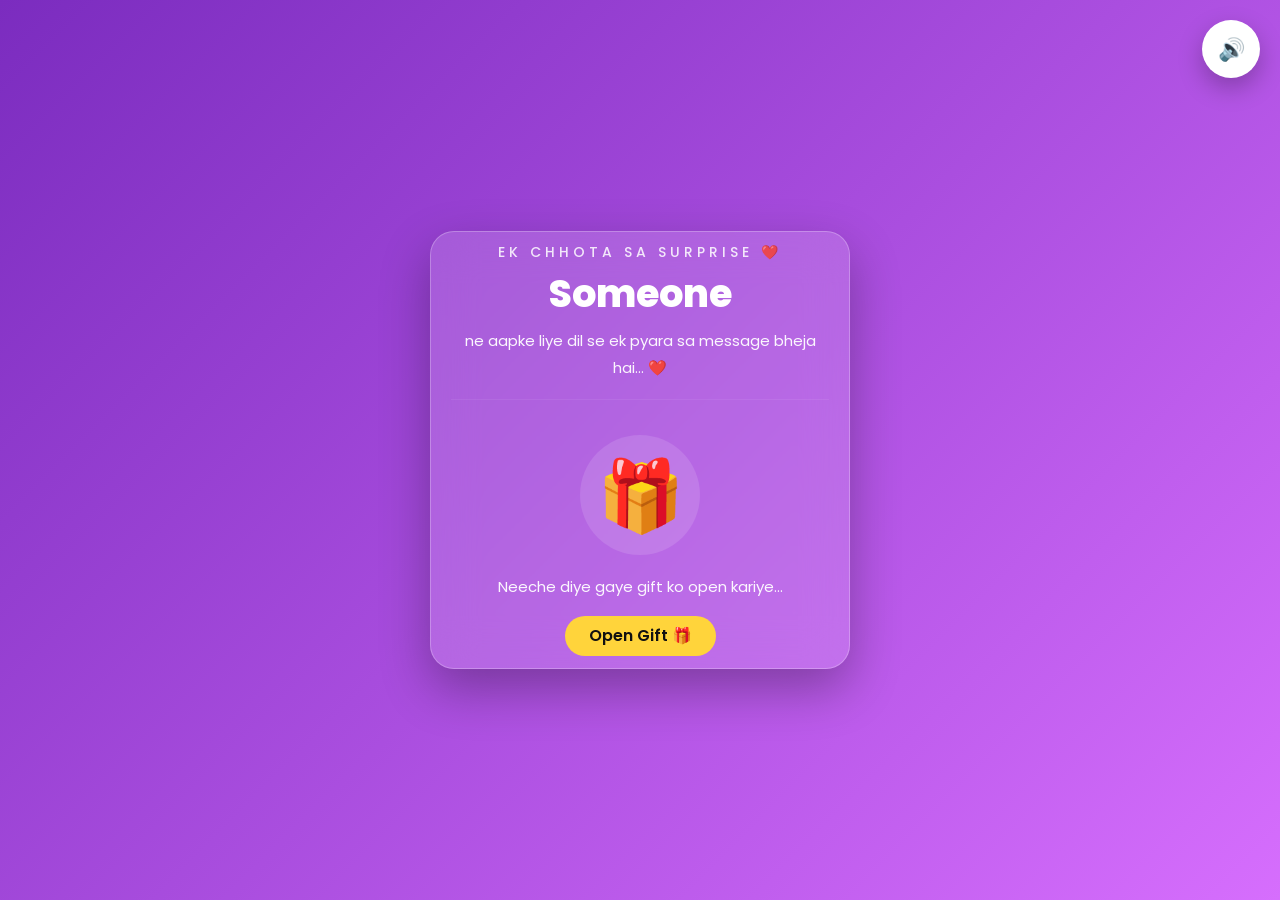
==== proposal.html @ 1f81551a "updates" ====
<!DOCTYPE html>
<html lang="en">

<head>

<meta charset="UTF-8">

<meta name="viewport" content="width=device-width, initial-scale=1.0">

<title>Will You Be Mine ❤️</title>

<!-- Bootstrap -->

<link href="https://cdn.jsdelivr.net/npm/bootstrap@5.3.3/dist/css/bootstrap.min.css" rel="stylesheet">

<!-- Bootstrap Icons -->

<link href="https://cdn.jsdelivr.net/npm/bootstrap-icons@1.11.3/font/bootstrap-icons.css" rel="stylesheet">

<!-- Google Font -->

<link href="https://fonts.googleapis.com/css2?family=Poppins:wght@300;400;500;600;700;800&display=swap" rel="stylesheet">

<!-- CSS -->

<link rel="stylesheet" href="css/proposal.css">

</head>

<body>

<!-- Floating Hearts -->

<div class="floating-hearts">

<span>❤️</span>

<span>💕</span>

<span>💖</span>

<span>💘</span>

<span>💗</span>

<span>💝</span>

</div>


  <button id="musicBtn" class="btn btn-light rounded-circle music-btn">
    🔊
</button>
<!-- Main -->

<div class="container">

<div class="row justify-content-center align-items-center min-vh-100">

<div class="col-12 px-3">

<div class="proposal-card text-center">


<h6 class="text-uppercase">
Ek Chhota Sa Surprise ❤️
</h6>

<h1 id="senderName">

Someone

</h1>

<p class="mt-2 mb-2">
 ne aapke liye dil se ek pyara sa message bheja hai... ❤️
</p>

<hr>

<div class="gift-box">

🎁

</div>

<p>
Neeche diye gaye gift ko open kariye...
</p>

<button

class="btn btn-warning rounded-pill px-4 py-2"

id="giftBtn">

Open Gift 🎁

</button>

<!-- Love Letter -->
<div id="loveLetter" class="love-letter" style="display:none;">

    <div class="letter-paper">

        <h3>💌 Ek Chitthi Sirf Tumhare Liye</h3>

        <div id="letterMessage" class="letter-message"></div>

        <button id="continueBtn"
                class="btn btn-danger rounded-pill mt-4"
                style="display:none;">
            ❤️ Aage Padhiye
        </button>

    </div>

</div>

<!-- Hidden Proposal -->

<div

id="proposalArea"

style="display:none;">

<h2 class="mt-3">

🌹 Kya Tum Meri Zindagi Ka Hissa Banogi?

</h2>

<p>

Mujhe nahi pata kal kya hoga,
lekin itna zaroor pata hai ki
main har kal me tumhe apne saath dekhna chahta hoon... ❤️🥹

</p>

<div class="mt-2">

<button

class="btn btn-success px-4 py-2"

id="yesBtn">

😍 YES

</button>

<button

class="btn btn-danger px-4 py-2 ms-2"

id="noBtn">

🙈 NO

</button>

<p id="noMessage" class="mt-3 text-warning fw-bold" style="display:none;"></p>

</div>

</div>

</div>

</div>

</div>

</div>

</div>



<!-- Success Modal -->

<div

class="modal fade"

id="successModal"

tabindex="-1">

<div class="modal-dialog modal-dialog-centered">

<div class="modal-content border-0 rounded-5">

<div class="modal-body text-center p-5">

<h1>

🎉

</h1>

<h2>

Dil Khush Kar Diya ❤️

</h2>

<p>

Aapne

<span id="senderAgain">
Someone
</span>

ko duniya ka
sabse khush insaan bana diya. 🥰❤️

</p>

<button

class="btn btn-primary rounded-pill"

data-bs-dismiss="modal">

Close

</button>

<hr class="my-4">

<p class="fw-semibold mb-3">
❤️ Kya aap bhi kisi apne khaas insaan ko ye surprise bhejna chahte hain?
</p>

<button
id="shareBtn"
class="btn btn-outline-danger rounded-pill px-4">

💝 Create Your Own Surprise

</button>

</div>

</div>

</div>

</div>

<!-- Bootstrap -->

<script src="https://cdn.jsdelivr.net/npm/bootstrap@5.3.3/dist/js/bootstrap.bundle.min.js"></script>

<!-- Background Music -->
<audio id="bgMusic" loop>
    <source src="assets/images/music/Jeene Laga Hoon(KoshalWorld.Com).mp3" type="audio/mpeg">
</audio>

<!-- JS -->

<script src="js/proposal.js"></script>

</body>

</html>
---- css/proposal.css ----
/* ==========================================
   GOOGLE FONT
========================================== */
@import url("https://fonts.googleapis.com/css2?family=Poppins:wght@300;400;500;600;700;800&display=swap");

/* ==========================================
   RESET
========================================== */
*{
    margin:0;
    padding:0;
    box-sizing:border-box;
    font-family:'Poppins',sans-serif;
}

html{
    scroll-behavior:smooth;
}

body{
    min-height:100vh;
    overflow-x:hidden;
    color:#fff;
    display:flex;
    justify-content:center;
    align-items:center;
    position:relative;

    background:linear-gradient(
        -45deg,
        #ff4d6d,
        #ff758f,
        #ff8fab,
        #d66efd,
        #7b2cbf
    );

    background-size:400% 400%;
    animation:bgMove 15s ease infinite;
}

@keyframes bgMove{

    0%{
        background-position:0% 50%;
    }

    50%{
        background-position:100% 50%;
    }

    100%{
        background-position:0% 50%;
    }

}

/* ==========================================
   CONTAINER
========================================== */

.container{
    position:relative;
    z-index:5;
}

/* ==========================================
   CARD
========================================== */

.proposal-card{

    width:100%;
    max-width:420px;
    margin:auto;

   padding:12px 20px;

    border-radius:24px;

    overflow:hidden;

    background:rgba(255,255,255,.14);

    border:1px solid rgba(255,255,255,.25);

    backdrop-filter:blur(22px);
    -webkit-backdrop-filter:blur(22px);

    box-shadow:
        0 20px 50px rgba(0,0,0,.30);

    transition:.35s ease;

}

.proposal-card:hover{

    transform:translateY(-8px);

    box-shadow:
        0 30px 60px rgba(0,0,0,.40);

}

/* ==========================================
   HEADING
========================================== */

h6{

    text-transform:uppercase;

    letter-spacing:4px;

    font-size:14px;

    opacity:.85;

}

#senderName{

    font-size:38px;

    font-weight:800;

    margin:10px 0;

    color:#fff;

    animation:nameGlow 2s infinite alternate;

}

@keyframes nameGlow{

    from{

        text-shadow:
        0 0 8px white;

    }

    to{

        text-shadow:
        0 0 15px white,
        0 0 30px hotpink;

    }

}

.proposal-card p{

    font-size:15px;

    line-height:1.8;

    opacity:.95;

}

/* ==========================================
   DIVIDER
========================================== */

hr{

    border:none;

    height:1px;

    background:rgba(255,255,255,.25);

    margin:18px 0;

}

/* ==========================================
   GIFT
========================================== */

.gift-box{

    position:relative;

    font-size:70px;

    cursor:pointer;

    margin:25px 0;

    display:inline-block;

    animation:giftBounce 2s infinite;

}

.gift-box::after{

    content:"";

    position:absolute;

    left:50%;
    top:50%;

    transform:translate(-50%,-50%);

    width:120px;
    height:120px;

    border-radius:50%;

    background:rgba(255,255,255,.12);

    animation:giftGlow 2s infinite;

    z-index:-1;

}

@keyframes giftBounce{

    0%{

        transform:translateY(0);

    }

    50%{

        transform:translateY(-12px);

    }

    100%{

        transform:translateY(0);

    }

}

@keyframes giftGlow{

    0%{

        transform:translate(-50%,-50%) scale(1);

        opacity:.5;

    }

    100%{

        transform:translate(-50%,-50%) scale(1.7);

        opacity:0;

    }

}

/* ==========================================
   BUTTONS
========================================== */

.btn{

    border:none;

    border-radius:50px;

    font-weight:600;

    padding:12px 28px;

    transition:.35s ease;

}

.btn-warning{

    background:#ffd43b;
    color:#111;

}

.btn-warning:hover{

    transform:translateY(-3px);

    box-shadow:0 15px 30px rgba(255,212,59,.45);

}

.btn-success{

    background:#16c784;

}

.btn-success:hover{

    transform:translateY(-4px);

    box-shadow:0 15px 35px rgba(22,199,132,.45);

}

.btn-danger{

    background:#ff4d6d;

}

.btn-danger:hover{

    transform:translateY(-4px);

    box-shadow:0 15px 35px rgba(255,77,109,.45);

}

/* ==========================================
   PROPOSAL AREA
========================================== */

#proposalArea{

    margin-top:25px;

    animation:fadeUp .7s ease;

}

#proposalArea h2{

    font-size:34px;

    font-weight:700;

    line-height:1.3;

    margin-bottom:15px;

}

#proposalArea p{

    font-size:16px;

    margin-bottom:25px;

}

@keyframes fadeUp{

    from{

        opacity:0;

        transform:translateY(40px);

    }

    to{

        opacity:1;

        transform:translateY(0);

    }

}

/* ==========================================
   YES / NO BUTTON
========================================== */

#yesBtn,
#noBtn{

    min-width:135px;

    margin:8px;

    font-size:16px;

}

#yesBtn:hover{

    transform:scale(1.06);

}

#noBtn:hover{

    transform:scale(1.06);

}

/* ==========================================
   ACTIVE EFFECT
========================================== */

.btn:active{

    transform:scale(.96);

}
/* ==========================================
   FLOATING HEARTS
========================================== */

.floating-hearts{

    position:fixed;
    inset:0;

    width:100%;
    height:100%;

    pointer-events:none;
    overflow:hidden;

    z-index:0;

}

.floating-hearts span{

    position:absolute;

    bottom:-100px;

    font-size:28px;

    opacity:.8;

    animation:heartFloat linear infinite;

    filter:drop-shadow(0 0 10px rgba(255,255,255,.5));

}

.floating-hearts span:nth-child(1){

    left:6%;
    animation-duration:9s;

}

.floating-hearts span:nth-child(2){

    left:20%;
    font-size:34px;
    animation-duration:13s;

}

.floating-hearts span:nth-child(3){

    left:37%;
    animation-duration:11s;

}

.floating-hearts span:nth-child(4){

    left:55%;
    font-size:30px;
    animation-duration:14s;

}

.floating-hearts span:nth-child(5){

    left:74%;
    animation-duration:10s;

}

.floating-hearts span:nth-child(6){

    left:90%;
    font-size:34px;
    animation-duration:15s;

}

@keyframes heartFloat{

    0%{

        transform:translateY(0) rotate(0deg);

        opacity:0;

    }

    20%{

        opacity:.9;

    }

    100%{

        transform:translateY(-120vh) rotate(360deg);

        opacity:0;

    }

}

/* ==========================================
   MUSIC BUTTON
========================================== */

.music-btn{

    position:fixed;

    top:20px;
    right:20px;

    width:58px;
    height:58px;

    border:none;

    border-radius:50%;

    display:flex;
    align-items:center;
    justify-content:center;

    font-size:22px;

    background:white;

    color:#ff4d6d;

    box-shadow:0 10px 25px rgba(0,0,0,.25);

    z-index:9999;

}

.music-btn:hover{

    transform:rotate(15deg) scale(1.1);

}

/* ==========================================
   MODAL
========================================== */

.modal-dialog{

    max-width:420px;

}

.modal-content{

    border:none;

    border-radius:28px;

    background:rgba(255,255,255,.96);

    backdrop-filter:blur(18px);

}

.modal.fade .modal-dialog{

    transform:scale(.7);

    transition:.35s;

}

.modal.show .modal-dialog{

    transform:scale(1);

}

.modal-body{

    padding:40px 25px;

}

.modal-body h1{

    font-size:70px;

    animation:heartBeat 1.4s infinite;

}

.modal-body h2{

    color:#ff2d55;

    font-weight:800;

    margin:15px 0;

}

.modal-body p{

    color:#444;

    font-size:16px;

    line-height:1.7;

}

.modal-body .btn{

    margin-top:18px;

    width:100%;

}

/* ==========================================
   RESPONSIVE
========================================== */

@media(max-width:992px){

    .proposal-card{

        max-width:560px;

    }

}

@media(max-width:768px){

    .proposal-card{

        width:90%;

        max-width:520px;

        padding:12px 20px;

        border-radius:24px;

    }

    #senderName{

        font-size:32px;

    }

    .heart{

        font-size:65px;

    }

    .gift-box{

        font-size:60px;

    }

    #proposalArea h2{

        font-size:24px;

    }

       .mt-2{
        display:flex;
        justify-content:center;
        align-items:center;
        gap:12px;
        flex-wrap:nowrap;
    }

    #yesBtn,
    #noBtn{

        width:48%;

        margin:0;

        font-size:18px;

        padding:12px 0;

    }

    .music-btn{

        width:52px;
        height:52px;

        top:15px;
        right:15px;

    }

}

@media(max-width:480px){

    .container{

        padding:15px;

    }

    .proposal-card{

        width:460px;

        padding:12px 18px;

    }

    h6{

        font-size:12px;

        letter-spacing:2px;

    }

    #senderName{

        font-size:28px;

    }

    .proposal-card p{

        font-size:14px;

    }

    .heart{

        font-size:58px;

    }

    .gift-box{

        font-size:55px;

    }

    #proposalArea h2{

        font-size:18px;

    }

}

/* ==========================================
   DARK MODE
========================================== */

body.dark{

    background:linear-gradient(135deg,#0f172a,#111827,#1e293b);

}

body.dark .proposal-card{

    background:rgba(0,0,0,.35);

    border:1px solid rgba(255,255,255,.08);

}

body.dark .modal-content{

    background:#1c1c1c;

    color:white;

}

body.dark .modal-body p{

    color:#ddd;

}

/* ==========================================
   SMOOTH TRANSITION
========================================== */

button,
.proposal-card,
.gift-box,
.music-btn{

    transition:.35s ease;

}

@media (max-width:768px){

    body{
        overflow-x:hidden;
    }

    .container{
        width:100%;
        padding:12px;
    }

    .proposal-card{
        width:100%;
        max-width:100%;
        padding:12px 20px;
        border-radius:20px;
    }

    #proposalArea h2{
        font-size:24px;
        line-height:1.3;
    }

    .proposal-card p{
        font-size:16px;
        line-height:1.7;
    }

  
}
@media (max-width:768px){

    #proposalArea .mt-2{

        display:flex;

        justify-content:space-between;

        align-items:center;

        gap:10px;

    }

    #yesBtn{

        width:48%;

    }

    #noBtn{

        width:48%;

    }

}

/* LOVE LETTER */

.love-letter{

    display:flex;

    justify-content:center;

    align-items:center;

    animation:zoomIn .7s ease;

}

.letter-paper{

    background:#fffaf0;

    color:#333;

    width:100%;

    max-width:380px;

    padding:30px;

    border-radius:20px;

    box-shadow:0 15px 35px rgba(0,0,0,.35);

    transform-origin:top;

    animation:openLetter .8s ease;

}

.letter-paper h3{

    text-align:center;

    margin-bottom:20px;

    color:#ff2d55;

}

.letter-message{

    min-height:140px;

    font-size:18px;

    line-height:1.8;

    white-space:pre-line;

}

@keyframes openLetter{

    from{

        transform:rotateX(-90deg);

        opacity:0;

    }

    to{

        transform:rotateX(0);

        opacity:1;

    }

}

@keyframes zoomIn{

    from{

        transform:scale(.8);

        opacity:0;

    }

    to{

        transform:scale(1);

        opacity:1;

    }

}
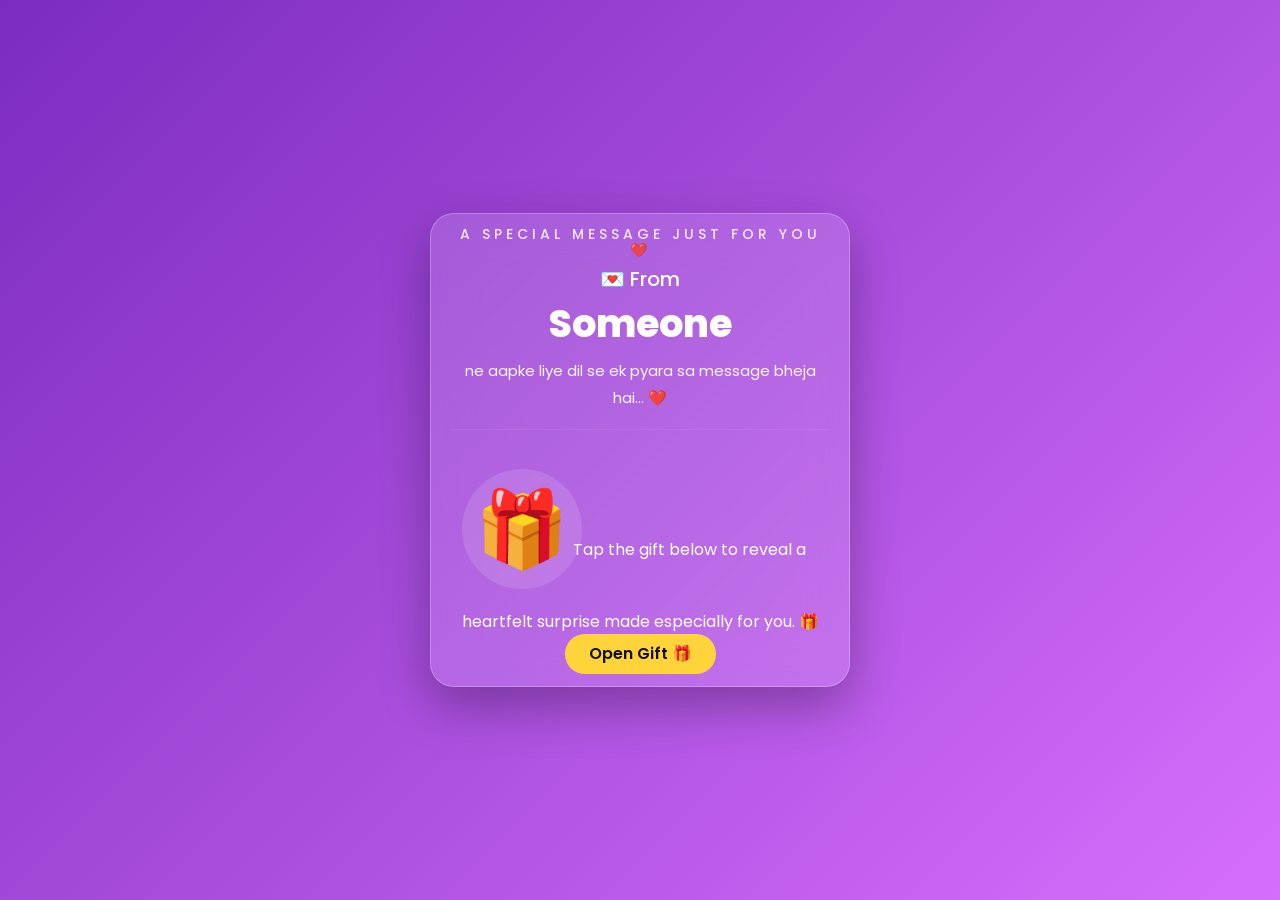
==== commit 707e179b: "updates" ====
--- a/proposal.html
+++ b/proposal.html
@@ -47,10 +47,6 @@
 
 </div>
 
-
-  <button id="musicBtn" class="btn btn-light rounded-circle music-btn">
-    🔊
-</button>
 <!-- Main -->
 
 <div class="container">
@@ -63,14 +59,18 @@
 
 
 <h6 class="text-uppercase">
-Ek Chhota Sa Surprise ❤️
+A Special Message Just For You ❤️
 </h6>
 
+<h5 class="mb-2">
+💌 From
+</h5>
+
 <h1 id="senderName">
-
-Someone
-
+Someone Special
 </h1>
+
+<h6 id="receiverName" class="mt-2 text-warning"></h6>
 
 <p class="mt-2 mb-2">
  ne aapke liye dil se ek pyara sa message bheja hai... ❤️
@@ -84,9 +84,7 @@
 
 </div>
 
-<p>
-Neeche diye gaye gift ko open kariye...
-</p>
+Tap the gift below to reveal a heartfelt surprise made especially for you. 🎁
 
 <button
 
@@ -105,7 +103,9 @@
 
         <h3>💌 Ek Chitthi Sirf Tumhare Liye</h3>
 
-        <div id="letterMessage" class="letter-message"></div>
+        <div id="customMessage"
+class="mt-4 fs-5">
+</div>
 
         <button id="continueBtn"
                 class="btn btn-danger rounded-pill mt-4"
@@ -127,15 +127,18 @@
 
 <h2 class="mt-3">
 
-🌹 Kya Tum Meri Zindagi Ka Hissa Banogi?
+🌹 Will You Always Be With Me? ❤️
 
 </h2>
 
 <p>
 
-Mujhe nahi pata kal kya hoga,
-lekin itna zaroor pata hai ki
-main har kal me tumhe apne saath dekhna chahta hoon... ❤️🥹
+Life is full of beautiful moments.
+
+I don't know what tomorrow will bring,
+but I know I want to make every tomorrow more beautiful with you.
+
+❤️
 
 </p>
 
@@ -147,7 +150,7 @@
 
 id="yesBtn">
 
-😍 YES
+💖 YES, I Will
 
 </button>
 
@@ -157,7 +160,7 @@
 
 id="noBtn">
 
-🙈 NO
+🙈 Maybe Later
 
 </button>
 
@@ -202,21 +205,15 @@
 </h1>
 
 <h2>
-
-Dil Khush Kar Diya ❤️
+Congratulations ❤️
 
 </h2>
 
 <p>
 
-Aapne
-
-<span id="senderAgain">
-Someone
-</span>
-
-ko duniya ka
-sabse khush insaan bana diya. 🥰❤️
+Today, you made someone's heart smile. ❤️
+
+May this beautiful moment always stay in your memories.
 
 </p>
 
@@ -226,7 +223,7 @@
 
 data-bs-dismiss="modal">
 
-Close
+❤️ Continue
 
 </button>
 
--- a/css/proposal.css
+++ b/css/proposal.css
@@ -186,7 +186,7 @@
 
     position:relative;
 
-    font-size:70px;
+    font-size:75px;
 
     cursor:pointer;
 
@@ -384,11 +384,12 @@
 #yesBtn,
 #noBtn{
 
+
+    margin:8px;
+
+    font-size:16px;
+
     min-width:135px;
-
-    margin:8px;
-
-    font-size:16px;
 
 }
 
@@ -440,7 +441,7 @@
 
     font-size:28px;
 
-    opacity:.8;
+    opacity:.45;
 
     animation:heartFloat linear infinite;
 
@@ -519,45 +520,6 @@
 
 }
 
-/* ==========================================
-   MUSIC BUTTON
-========================================== */
-
-.music-btn{
-
-    position:fixed;
-
-    top:20px;
-    right:20px;
-
-    width:58px;
-    height:58px;
-
-    border:none;
-
-    border-radius:50%;
-
-    display:flex;
-    align-items:center;
-    justify-content:center;
-
-    font-size:22px;
-
-    background:white;
-
-    color:#ff4d6d;
-
-    box-shadow:0 10px 25px rgba(0,0,0,.25);
-
-    z-index:9999;
-
-}
-
-.music-btn:hover{
-
-    transform:rotate(15deg) scale(1.1);
-
-}
 
 /* ==========================================
    MODAL
@@ -700,7 +662,9 @@
     #yesBtn,
     #noBtn{
 
-        width:48%;
+         flex:1;
+
+         min-width:130px;
 
         margin:0;
 
@@ -710,16 +674,6 @@
 
     }
 
-    .music-btn{
-
-        width:52px;
-        height:52px;
-
-        top:15px;
-        right:15px;
-
-    }
-
 }
 
 @media(max-width:480px){
@@ -732,11 +686,13 @@
 
     .proposal-card{
 
-        width:460px;
-
-        padding:12px 18px;
-
-    }
+    width:100%;
+
+    max-width:100%;
+
+    padding:18px;
+
+}
 
     h6{
 
@@ -754,9 +710,11 @@
 
     .proposal-card p{
 
-        font-size:14px;
-
-    }
+font-size:15px;
+
+line-height:1.8;
+
+}
 
     .heart{
 
@@ -766,15 +724,17 @@
 
     .gift-box{
 
-        font-size:55px;
+        font-size:60px;
 
     }
 
     #proposalArea h2{
 
-        font-size:18px;
-
-    }
+font-size:22px;
+
+line-height:1.4;
+
+}
 
 }
 
@@ -816,8 +776,8 @@
 
 button,
 .proposal-card,
-.gift-box,
-.music-btn{
+.gift-box
+{
 
     transition:.35s ease;
 
@@ -905,6 +865,8 @@
 
     max-width:380px;
 
+     margin:auto;
+
     padding:30px;
 
     border-radius:20px;
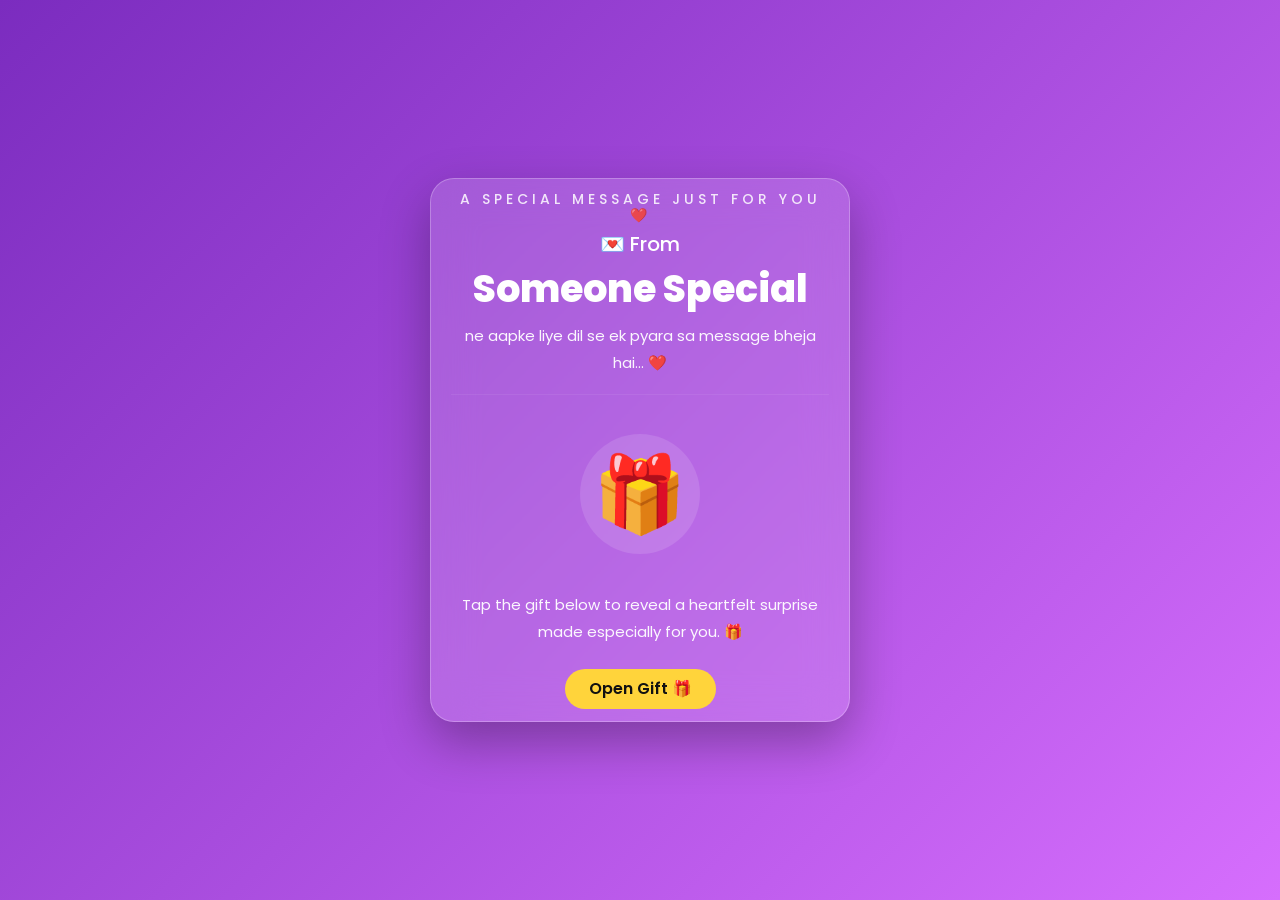
==== commit 13ed06ee: "updates" ====
--- a/proposal.html
+++ b/proposal.html
@@ -79,22 +79,19 @@
 <hr>
 
 <div class="gift-box">
-
-🎁
-
-</div>
-
-Tap the gift below to reveal a heartfelt surprise made especially for you. 🎁
-
-<button
-
+    🎁
+</div>
+
+<p class="mt-3 mb-4">
+    Tap the gift below to reveal a heartfelt surprise made especially for you. 🎁
+</p>
+
+<button
 class="btn btn-warning rounded-pill px-4 py-2"
-
 id="giftBtn">
-
 Open Gift 🎁
-
-</button>
+</button>
+
 
 <!-- Love Letter -->
 <div id="loveLetter" class="love-letter" style="display:none;">
@@ -102,6 +99,12 @@
     <div class="letter-paper">
 
         <h3>💌 Ek Chitthi Sirf Tumhare Liye</h3>
+
+        <p class="text-center text-muted mb-3">
+
+With Love ❤️
+
+</p>
 
         <div id="customMessage"
 class="mt-4 fs-5">
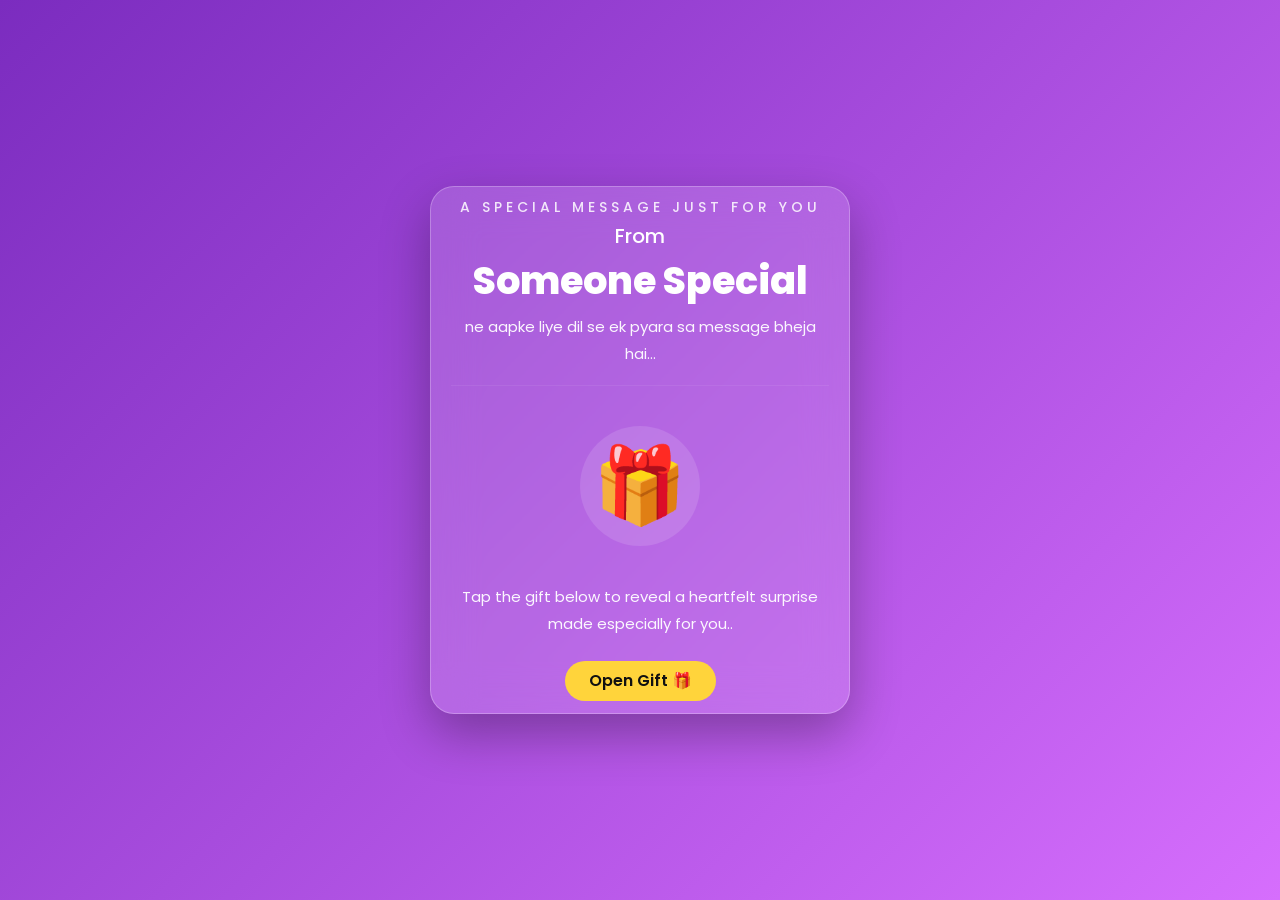
==== commit ba175d03: "updates" ====
--- a/proposal.html
+++ b/proposal.html
@@ -59,11 +59,11 @@
 
 
 <h6 class="text-uppercase">
-A Special Message Just For You ❤️
+A Special Message Just For You
 </h6>
 
 <h5 class="mb-2">
-💌 From
+From
 </h5>
 
 <h1 id="senderName">
@@ -73,7 +73,7 @@
 <h6 id="receiverName" class="mt-2 text-warning"></h6>
 
 <p class="mt-2 mb-2">
- ne aapke liye dil se ek pyara sa message bheja hai... ❤️
+ ne aapke liye dil se ek pyara sa message bheja hai... 
 </p>
 
 <hr>
@@ -83,7 +83,7 @@
 </div>
 
 <p class="mt-3 mb-4">
-    Tap the gift below to reveal a heartfelt surprise made especially for you. 🎁
+    Tap the gift below to reveal a heartfelt surprise made especially for you..
 </p>
 
 <button
@@ -98,26 +98,18 @@
 
     <div class="letter-paper">
 
-        <h3>💌 Ek Chitthi Sirf Tumhare Liye</h3>
-
-        <p class="text-center text-muted mb-3">
-
-With Love ❤️
-
-</p>
-
-        <div id="customMessage"
-class="mt-4 fs-5">
-</div>
-
-        <button id="continueBtn"
-                class="btn btn-danger rounded-pill mt-4"
-                style="display:none;">
-            ❤️ Aage Padhiye
-        </button>
-
-    </div>
-
+    <h3>💌 Ek Chitthi Sirf Tumhare Liye</h3>
+
+    <div id="letterMessage" class="letter-message"></div>
+
+    <button
+        id="continueBtn"
+        class="btn btn-danger rounded-pill mt-4"
+        style="display:none;">
+        ❤️ Continue
+    </button>
+
+</div>
 </div>
 
 <!-- Hidden Proposal -->
@@ -130,7 +122,7 @@
 
 <h2 class="mt-3">
 
-🌹 Will You Always Be With Me? ❤️
+ Will You Always Be With Me?
 
 </h2>
 
@@ -141,7 +133,6 @@
 I don't know what tomorrow will bring,
 but I know I want to make every tomorrow more beautiful with you.
 
-❤️
 
 </p>
 
@@ -153,7 +144,7 @@
 
 id="yesBtn">
 
-💖 YES, I Will
+💖 YES
 
 </button>
 
@@ -163,7 +154,7 @@
 
 id="noBtn">
 
-🙈 Maybe Later
+🙈 NO
 
 </button>
 
@@ -214,7 +205,13 @@
 
 <p>
 
-Today, you made someone's heart smile. ❤️
+Today, you made
+
+<strong id="senderAgain">Someone Special</strong>
+
+smile from the heart..
+
+<br><br>
 
 May this beautiful moment always stay in your memories.
 
@@ -226,14 +223,14 @@
 
 data-bs-dismiss="modal">
 
-❤️ Continue
+Continue
 
 </button>
 
 <hr class="my-4">
 
 <p class="fw-semibold mb-3">
-❤️ Kya aap bhi kisi apne khaas insaan ko ye surprise bhejna chahte hain?
+Kya aap bhi kisi apne khaas insaan ko ye surprise bhejna chahte hain?
 </p>
 
 <button
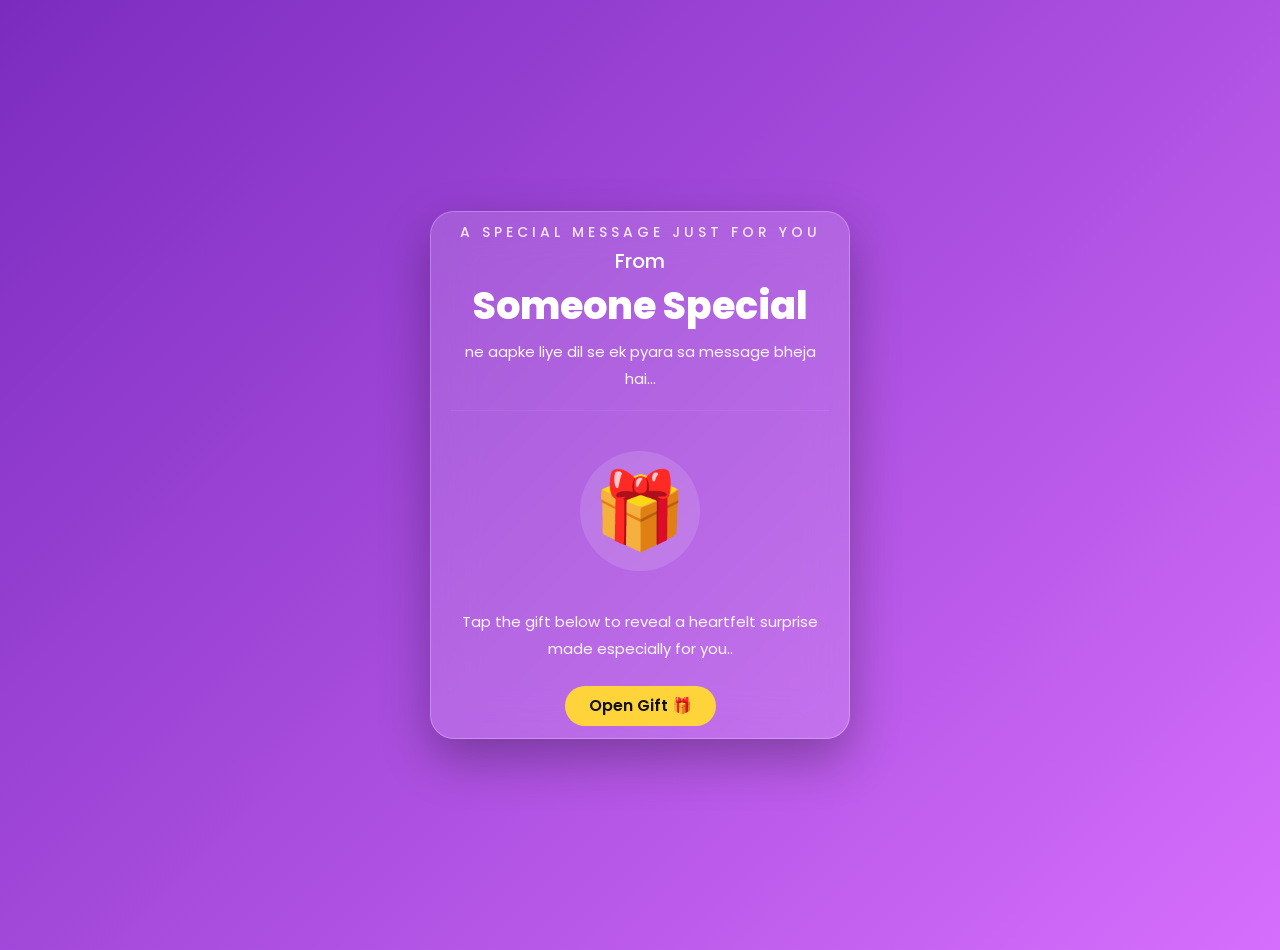
==== commit 3f41c1f3: "updates" ====
--- a/proposal.html
+++ b/proposal.html
@@ -82,7 +82,7 @@
     🎁
 </div>
 
-<p class="mt-3 mb-4">
+<p class="mt-3 mb-4" id="giftText">
     Tap the gift below to reveal a heartfelt surprise made especially for you..
 </p>
 
@@ -98,7 +98,8 @@
 
     <div class="letter-paper">
 
-    <h3>💌 Ek Chitthi Sirf Tumhare Liye</h3>
+    <h3>💌</h3>
+    <h4>This is only for you...</h4>
 
     <div id="letterMessage" class="letter-message"></div>
 
--- a/css/proposal.css
+++ b/css/proposal.css
@@ -23,7 +23,9 @@
     color:#fff;
     display:flex;
     justify-content:center;
-    align-items:center;
+    align-items:flex-start;
+padding-top:25px;
+padding-bottom:25px;
     position:relative;
 
     background:linear-gradient(
@@ -785,21 +787,24 @@
 
 @media (max-width:768px){
 
-    body{
-        overflow-x:hidden;
-    }
+   body{
+    overflow-x:hidden;
+    align-items:flex-start;
+    padding-top:12px;
+    padding-bottom:20px;
+}
 
     .container{
-        width:100%;
-        padding:12px;
-    }
+    width:100%;
+    padding:6px 12px;
+}
 
     .proposal-card{
-        width:100%;
-        max-width:100%;
-        padding:12px 20px;
-        border-radius:20px;
-    }
+    width:100%;
+    max-width:100%;
+    padding:18px;
+    border-radius:20px;
+}
 
     #proposalArea h2{
         font-size:24px;
